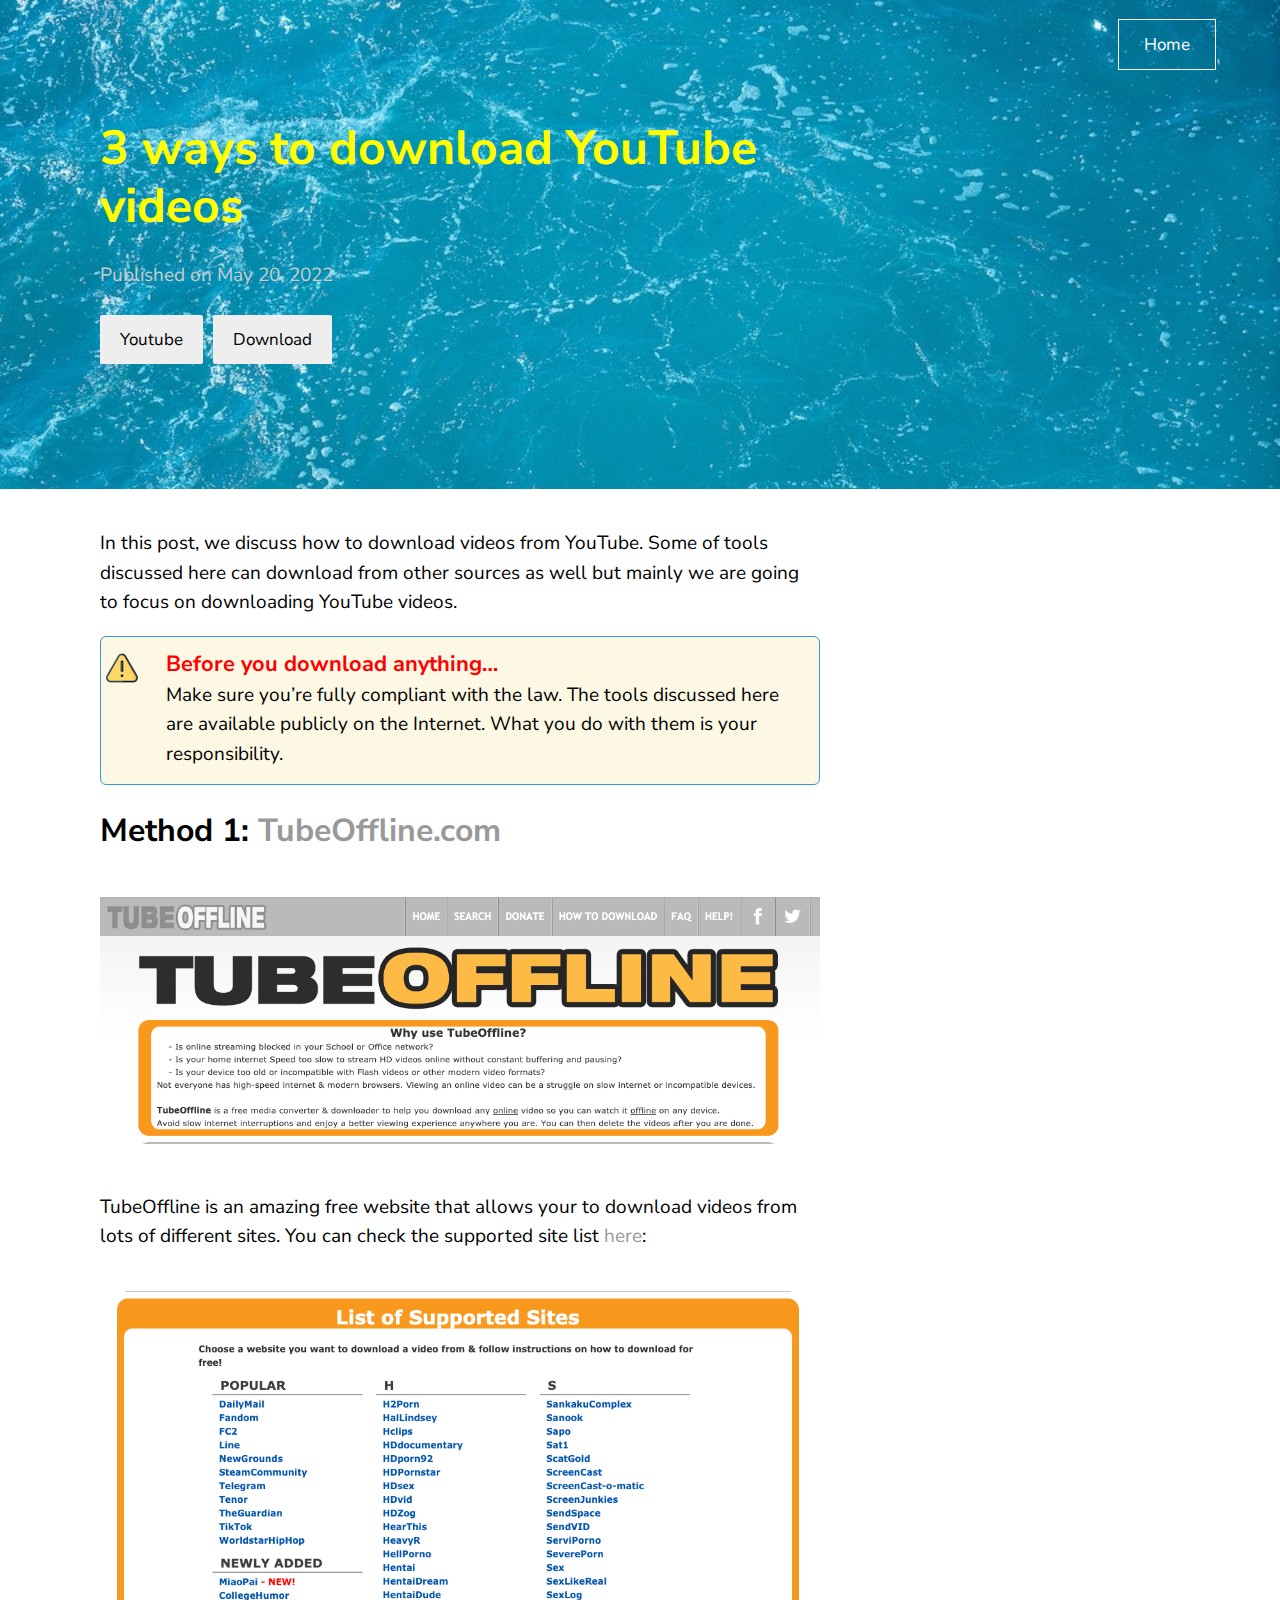
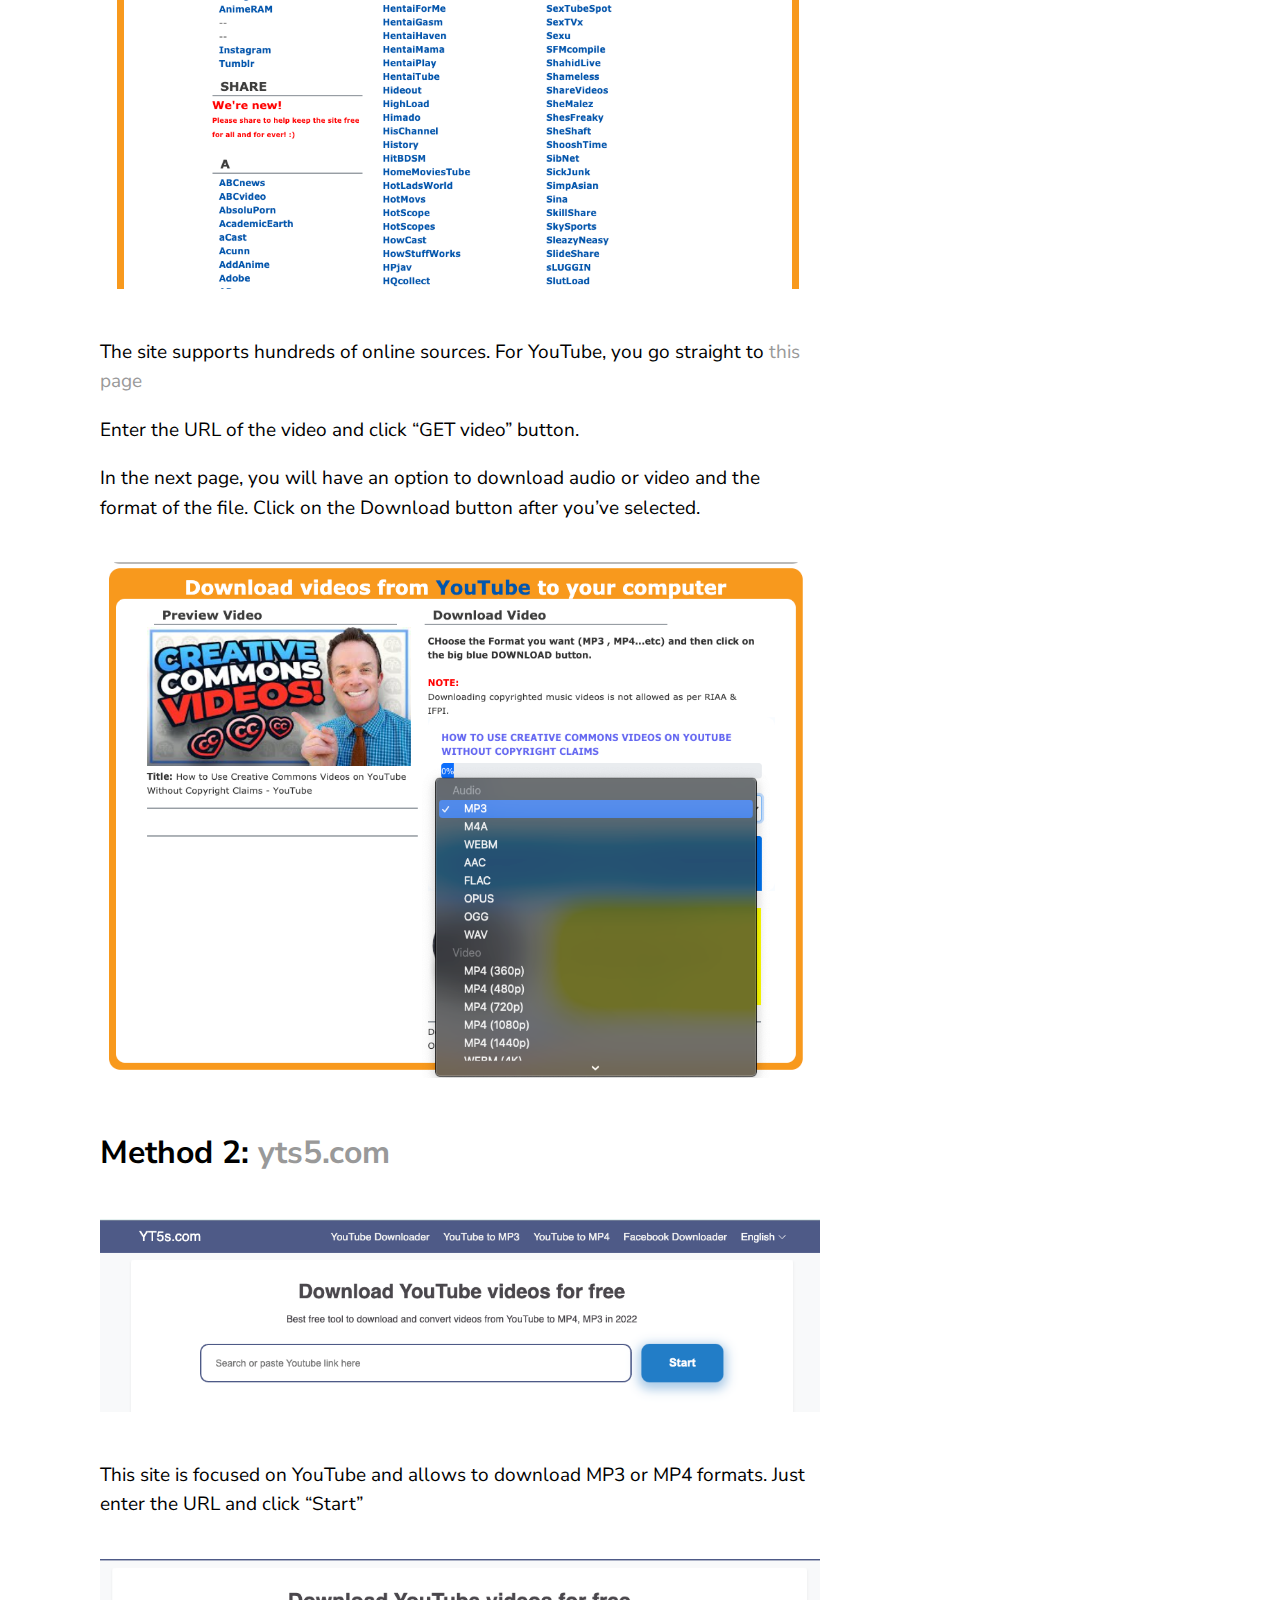
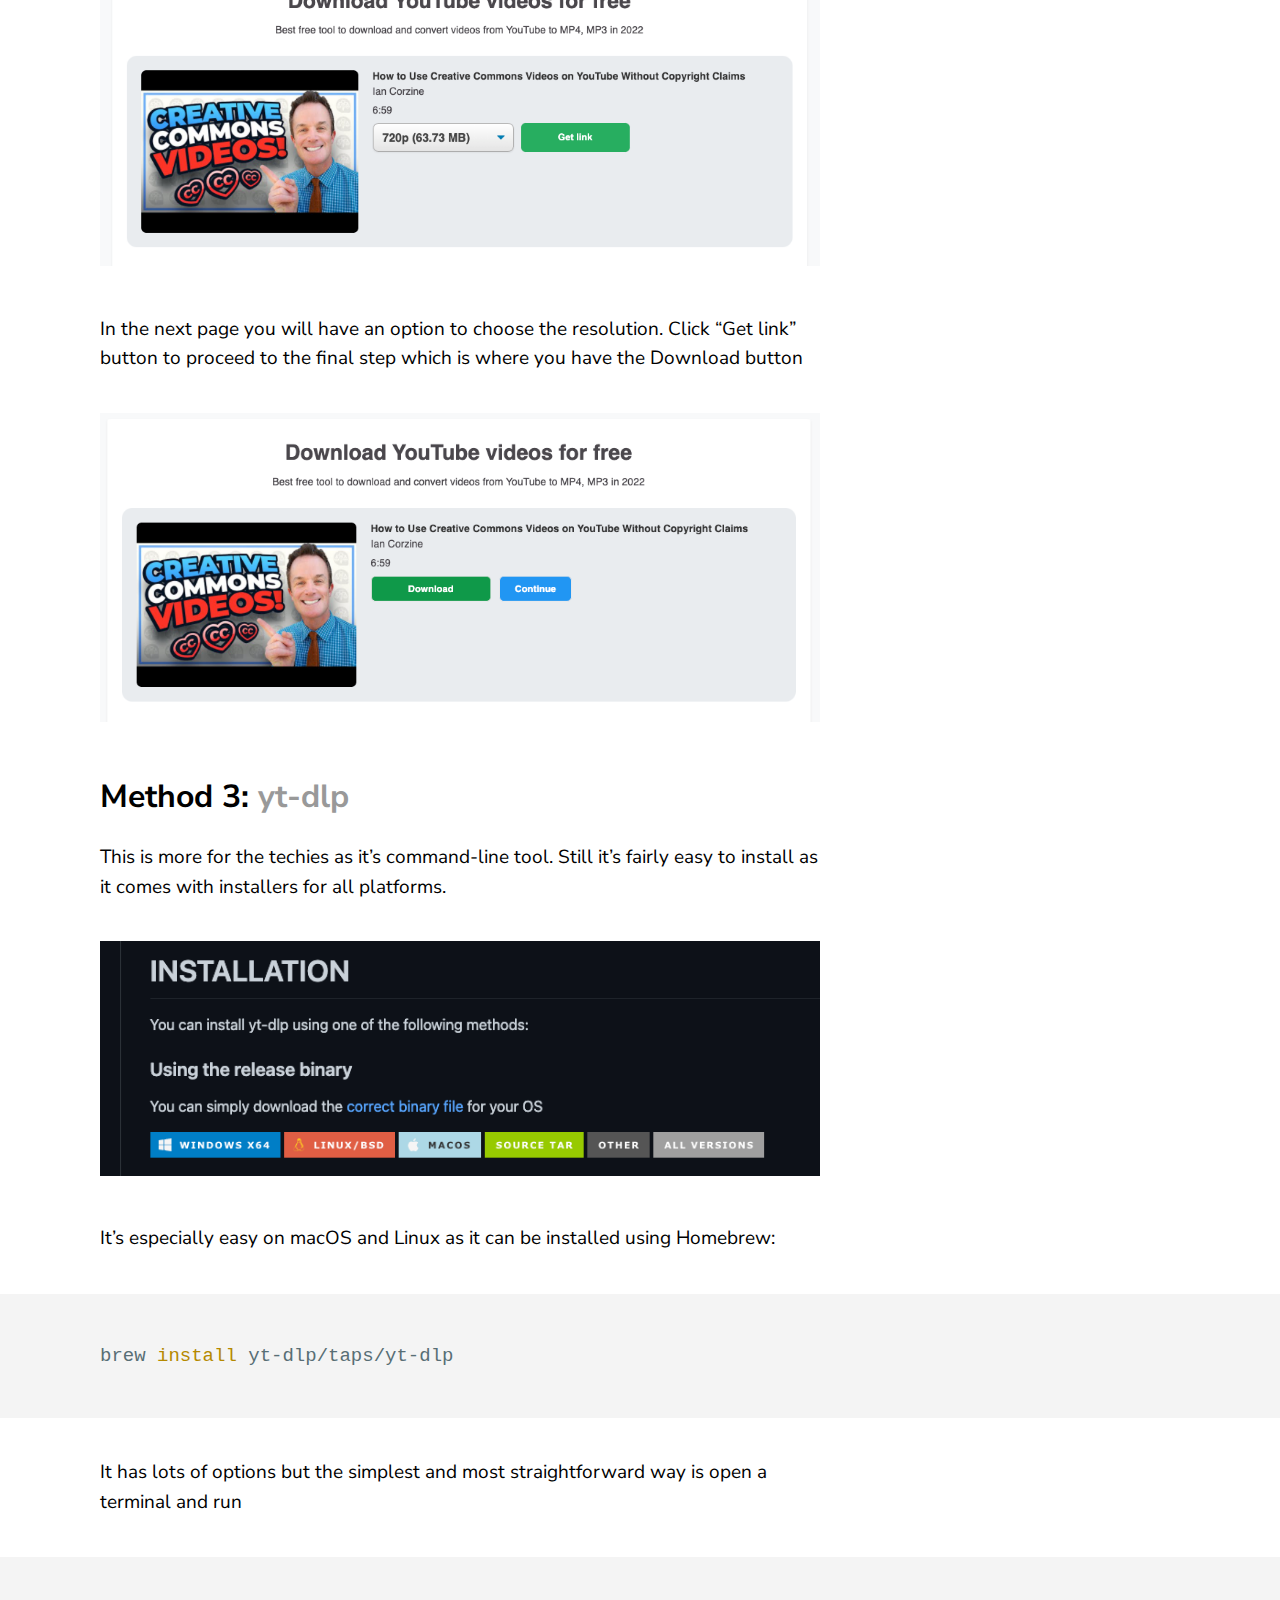
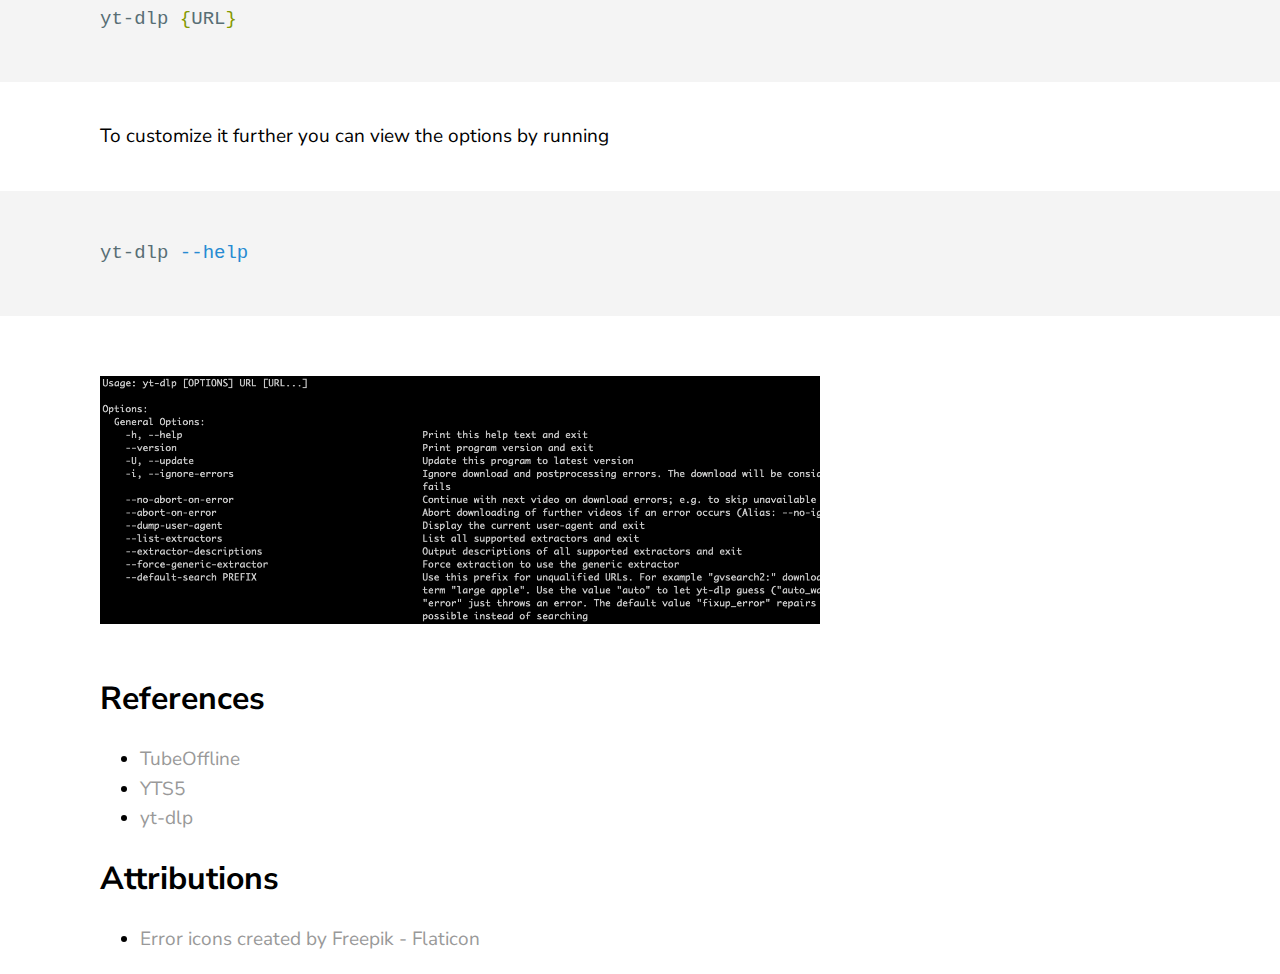
==== posts/downloading-videos/index.html @ f578dd7a "Publish" ====
<!DOCTYPE html>
<html lang="en">
<head><meta charset="UTF-8">
<meta name="viewport" content="width=device-width, initial-scale=1.0">
<meta http-equiv="X-UA-Compatible" content="ie=edge">
<link href="https://fonts.googleapis.com/css?family=Nunito+Sans:400,400i,700&display=swap" rel="stylesheet">
<link rel="stylesheet" href="/assets/css/style.css">
<title>3 ways to download YouTube videos</title>
<!-- Begin Jekyll SEO tag v2.6.1 -->
<title>3 ways to download YouTube videos | Know It All</title>
<meta name="generator" content="Jekyll v3.7.4" />
<meta property="og:title" content="3 ways to download YouTube videos" />
<meta name="author" content="knowitall.pro" />
<meta property="og:locale" content="en_US" />
<meta name="description" content="In this post, we discuss how to download videos from YouTube. Some of tools discussed here can download from other sources as well but mainly we are going to focus on downloading YouTube videos." />
<meta property="og:description" content="In this post, we discuss how to download videos from YouTube. Some of tools discussed here can download from other sources as well but mainly we are going to focus on downloading YouTube videos." />
<link rel="canonical" href="http://0.0.0.0:4000/posts/downloading-videos/" />
<meta property="og:url" content="http://0.0.0.0:4000/posts/downloading-videos/" />
<meta property="og:site_name" content="Know It All" />
<meta property="og:type" content="article" />
<meta property="article:published_time" content="2022-05-20T00:03:36-05:00" />
<script type="application/ld+json">
{"author":{"@type":"Person","name":"knowitall.pro"},"@type":"BlogPosting","description":"In this post, we discuss how to download videos from YouTube. Some of tools discussed here can download from other sources as well but mainly we are going to focus on downloading YouTube videos.","url":"http://0.0.0.0:4000/posts/downloading-videos/","headline":"3 ways to download YouTube videos","dateModified":"2022-05-20T00:03:36-05:00","datePublished":"2022-05-20T00:03:36-05:00","mainEntityOfPage":{"@type":"WebPage","@id":"http://0.0.0.0:4000/posts/downloading-videos/"},"@context":"https://schema.org"}</script>
<!-- End Jekyll SEO tag -->


<!-- Global site tag (gtag.js) - Google Analytics -->
<script async src="https://www.googletagmanager.com/gtag/js?id=G-EC04TGW1CW"></script>
<script>
  window.dataLayer = window.dataLayer || [];
  function gtag(){dataLayer.push(arguments);}
  gtag('js', new Date());

  gtag('config', 'G-EC04TGW1CW');
</script></head>
<body>
  <header class="texture-blue-image">
    <div class="container"><div class="navbar">
	<ul>
		
		<a href="/"><li>Home</li></a>
		
	</ul>
</div></div>
<div class="container">
	<h1>3 ways to download YouTube videos</h1>
	<h4 class="post-description"></h4>
	<div class="post-date" style="margin-top:20px">
		Published on May 20, 2022
	</div>
	<ul class="post-tags">
<li>Youtube</li>
<li>Download</li>
</ul>
</div>
</header>
  <main>
    <div class="container">
      <div class="post-container">
          <p>In this post, we discuss how to download videos from YouTube. Some of tools discussed here can download from other sources as well but mainly we are going to focus on downloading YouTube videos.</p>

<p class="panel-warning"><span style="color:red; font-size: 1.15em"><strong>Before you download anything…</strong></span><br>
Make sure you’re fully compliant with the law. The tools discussed here are available 
publicly on the Internet. What you do with them is your responsibility.
</p>

<h2 id="method-1-tubeofflinecom">Method 1: <a href="https://www.tubeoffline.com/" target="_blank" rel="noopener noreferrer">TubeOffline.com</a>
</h2>
<p><img src="/assets/img/posts/2022/05/20/tubeoffline-01.png" alt="TubeOffline"></p>

<p>TubeOffline is an amazing free website that allows your to download videos from lots of different sites. You can check the supported site list <a href="https://www.tubeoffline.com/sitemap.php" target="_blank" rel="noopener noreferrer">here</a>:</p>

<p><img src="/assets/img/posts/2022/05/20/tubeoffline-supported-site-list.png" alt="TubeOffline supported site list"></p>

<p>The site supports hundreds of online sources. For YouTube, you go straight to <a href="https://www.tubeoffline.com/download-YouTube-videos.php" target="_blank" rel="noopener noreferrer">this page</a></p>

<p>Enter the URL of the video and click “GET video” button.</p>

<p>In the next page, you will have an option to download audio or video and the format of the file. Click on the Download button after you’ve selected.</p>

<p><img src="/assets/img/posts/2022/05/20/tubeoffline-02.png" alt="TubeOffline supported site list"></p>

<h2 id="method-2-yts5com">Method 2: <a href="https://yt5s.com/" target="_blank" rel="noopener noreferrer">yts5.com</a>
</h2>
<p><img src="/assets/img/posts/2022/05/20/yt5s-01.png" alt="yt5s"></p>

<p>This site is focused on YouTube and allows to download MP3 or MP4 formats. Just enter the URL and click “Start”</p>

<p><img src="/assets/img/posts/2022/05/20/yt5s-02.png" alt="yt5s"></p>

<p>In the next page you will have an option to choose the resolution. Click “Get link” button to proceed to the final step which is where you have the Download button</p>

<p><img src="/assets/img/posts/2022/05/20/yt5s-03.png" alt="yt5s"></p>

<h2 id="method-3-yt-dlp">Method 3: <a href="https://github.com/yt-dlp/yt-dlp" target="_blank" rel="noopener noreferrer">yt-dlp</a>
</h2>
<p>This is more for the techies as it’s command-line tool. Still it’s fairly easy to install as it comes with installers for all platforms.</p>

<p><img src="/assets/img/posts/2022/05/20/yt-dlp-01.png" alt="yt-dlp installation"></p>

<p>It’s especially easy on macOS and Linux as it can be installed using Homebrew:</p>

<div class="language-bash highlighter-rouge"><div class="highlight"><pre class="highlight"><code>brew <span class="nb">install </span>yt-dlp/taps/yt-dlp
</code></pre></div></div>

<p>It has lots of options but the simplest and most straightforward way is open a terminal and run</p>

<div class="language-bash highlighter-rouge"><div class="highlight"><pre class="highlight"><code>yt-dlp <span class="o">{</span>URL<span class="o">}</span>
</code></pre></div></div>

<p>To customize it further you can view the options by running</p>

<div class="language-bash highlighter-rouge"><div class="highlight"><pre class="highlight"><code>yt-dlp <span class="nt">--help</span>
</code></pre></div></div>

<p><img src="/assets/img/posts/2022/05/20/yt-dlp-02.png" alt="yt-dlp help"></p>

<h2 id="references">References</h2>
<ul>
  <li><a href="https://www.tubeoffline.com/" target="_blank" rel="noopener noreferrer">TubeOffline</a></li>
  <li><a href="https://yt5s.com/" target="_blank" rel="noopener noreferrer">YTS5</a></li>
  <li><a href="https://github.com/yt-dlp/yt-dlp" target="_blank" rel="noopener noreferrer">yt-dlp</a></li>
</ul>

<h2 id="attributions">Attributions</h2>
<ul>
  <li><a href="https://www.flaticon.com/free-icons/error" title="error icons" target="_blank" rel="noopener noreferrer">Error icons created by Freepik - Flaticon</a></li>
</ul>

      </div>

        <!-- Configure Disqus -->
</div>
  </main></body>
</html>
---- assets/css/style.css ----
@charset "UTF-8";
@font-face {
  font-family: 'fontello';
  src: url("../font/fontello.eot?26793073");
  src: url("../font/fontello.eot?26793073#iefix") format("embedded-opentype"), url("../font/fontello.woff2?26793073") format("woff2"), url("../font/fontello.woff?26793073") format("woff"), url("../font/fontello.ttf?26793073") format("truetype"), url("../font/fontello.svg?26793073#fontello") format("svg");
  font-weight: normal;
  font-style: normal; }
/* Chrome hack: SVG is rendered more smooth in Windozze. 100% magic, uncomment if you need it. */
/* Note, that will break hinting! In other OS-es font will be not as sharp as it could be */
/*
@media screen and (-webkit-min-device-pixel-ratio:0) {
  @font-face {
    font-family: 'fontello';
    src: url('../font/fontello.svg?26793073#fontello') format('svg');
  }
}
*/
[class^="icon-"]:before, [class*=" icon-"]:before {
  font-family: "fontello";
  font-style: normal;
  font-weight: normal;
  speak: none;
  display: inline-block;
  text-decoration: inherit;
  width: 1em;
  margin-right: .2em;
  text-align: center;
  /* opacity: .8; */
  /* For safety - reset parent styles, that can break glyph codes*/
  font-variant: normal;
  text-transform: none;
  /* fix buttons height, for twitter bootstrap */
  line-height: 1em;
  /* Animation center compensation - margins should be symmetric */
  /* remove if not needed */
  margin-left: .2em;
  /* you can be more comfortable with increased icons size */
  /* font-size: 120%; */
  /* Font smoothing. That was taken from TWBS */
  -webkit-font-smoothing: antialiased;
  -moz-osx-font-smoothing: grayscale;
  /* Uncomment for 3D effect */
  /* text-shadow: 1px 1px 1px rgba(127, 127, 127, 0.3); */ }

.icon-calendar:before {
  content: '\e800'; }

/* '' */
.icon-github-circled:before {
  content: '\f09b'; }

/* '' */
.icon-twitter-squared:before {
  content: '\f304'; }

/* '' */
.icon-linkedin-squared:before {
  content: '\f30c'; }

/* '' */
/*! normalize.css v3.0.2 | MIT License | git.io/normalize */
html {
  font-family: sans-serif;
  -ms-text-size-adjust: 100%;
  -webkit-text-size-adjust: 100%; }

body {
  margin: 0; }

article,
aside,
details,
figcaption,
figure,
footer,
header,
hgroup,
main,
menu,
nav,
section,
summary {
  display: block; }

audio,
canvas,
progress,
video {
  display: inline-block;
  vertical-align: baseline; }

audio:not([controls]) {
  display: none;
  height: 0; }

[hidden],
template {
  display: none; }

a {
  background-color: transparent; }

a:active,
a:hover {
  outline: 0; }

abbr[title] {
  border-bottom: 1px dotted; }

b,
strong {
  font-weight: bold; }

dfn {
  font-style: italic; }

h1 {
  font-size: 2em;
  margin: 0.67em 0; }

mark {
  background: #ff0;
  color: #000; }

small {
  font-size: 80%; }

sub,
sup {
  font-size: 75%;
  line-height: 0;
  position: relative;
  vertical-align: baseline; }

sup {
  top: -0.5em; }

sub {
  bottom: -0.25em; }

img {
  border: 0; }

svg:not(:root) {
  overflow: hidden; }

figure {
  margin: 1em 40px; }

hr {
  -moz-box-sizing: content-box;
  box-sizing: content-box;
  height: 0; }

pre {
  overflow: auto; }

code,
kbd,
pre,
samp {
  font-family: monospace, monospace;
  font-size: 1em; }

button,
input,
optgroup,
select,
textarea {
  color: inherit;
  font: inherit;
  margin: 0; }

button {
  overflow: visible; }

button,
select {
  text-transform: none; }

button,
html input[type="button"],
input[type="reset"],
input[type="submit"] {
  -webkit-appearance: button;
  cursor: pointer; }

button[disabled],
html input[disabled] {
  cursor: default; }

button::-moz-focus-inner,
input::-moz-focus-inner {
  border: 0;
  padding: 0; }

input {
  line-height: normal; }

input[type="checkbox"],
input[type="radio"] {
  box-sizing: border-box;
  padding: 0; }

input[type="number"]::-webkit-inner-spin-button,
input[type="number"]::-webkit-outer-spin-button {
  height: auto; }

input[type="search"] {
  -webkit-appearance: textfield;
  -moz-box-sizing: content-box;
  -webkit-box-sizing: content-box;
  box-sizing: content-box; }

input[type="search"]::-webkit-search-cancel-button,
input[type="search"]::-webkit-search-decoration {
  -webkit-appearance: none; }

fieldset {
  border: 1px solid #c0c0c0;
  margin: 0 2px;
  padding: 0.35em 0.625em 0.75em; }

legend {
  border: 0;
  padding: 0; }

textarea {
  overflow: auto; }

optgroup {
  font-weight: bold; }

table {
  border-collapse: collapse;
  border-spacing: 0; }

td,
th {
  padding: 0; }

*, *:before, *:after {
  box-sizing: border-box; }

img, embed, object, video {
  max-width: 100%; }

main {
  overflow-x: hidden; }

/* Solarized Light 
For use with Jekyll and Pygments
http://ethanschoonover.com/solarized
SOLARIZED HEX      ROLE
--------- -------- ------------------------------------------
base01    #586e75  body text / default code / primary content
base1     #93a1a1  comments / secondary content
base3     #fdf6e3  background
orange    #cb4b16  constants
red       #dc322f  regex, special keywords
blue      #268bd2  reserved keywords
cyan      #2aa198  strings, numbers
green     #859900  operators, other keywords
*/
.highlight {
  background-color: #fdf6e3;
  color: #586e75; }

.highlight .c {
  color: #93a1a1; }

/* Comment */
.highlight .err {
  color: #586e75; }

/* Error */
.highlight .g {
  color: #586e75; }

/* Generic */
.highlight .k {
  color: #859900; }

/* Keyword */
.highlight .l {
  color: #586e75; }

/* Literal */
.highlight .n {
  color: #586e75; }

/* Name */
.highlight .o {
  color: #859900; }

/* Operator */
.highlight .x {
  color: #cb4b16; }

/* Other */
.highlight .p {
  color: #586e75; }

/* Punctuation */
.highlight .cm {
  color: #93a1a1; }

/* Comment.Multiline */
.highlight .cp {
  color: #859900; }

/* Comment.Preproc */
.highlight .c1 {
  color: #93a1a1; }

/* Comment.Single */
.highlight .cs {
  color: #859900; }

/* Comment.Special */
.highlight .gd {
  color: #2aa198; }

/* Generic.Deleted */
.highlight .ge {
  color: #586e75;
  font-style: italic; }

/* Generic.Emph */
.highlight .gr {
  color: #dc322f; }

/* Generic.Error */
.highlight .gh {
  color: #cb4b16; }

/* Generic.Heading */
.highlight .gi {
  color: #859900; }

/* Generic.Inserted */
.highlight .go {
  color: #586e75; }

/* Generic.Output */
.highlight .gp {
  color: #586e75; }

/* Generic.Prompt */
.highlight .gs {
  color: #586e75;
  font-weight: bold; }

/* Generic.Strong */
.highlight .gu {
  color: #cb4b16; }

/* Generic.Subheading */
.highlight .gt {
  color: #586e75; }

/* Generic.Traceback */
.highlight .kc {
  color: #cb4b16; }

/* Keyword.Constant */
.highlight .kd {
  color: #268bd2; }

/* Keyword.Declaration */
.highlight .kn {
  color: #859900; }

/* Keyword.Namespace */
.highlight .kp {
  color: #859900; }

/* Keyword.Pseudo */
.highlight .kr {
  color: #268bd2; }

/* Keyword.Reserved */
.highlight .kt {
  color: #dc322f; }

/* Keyword.Type */
.highlight .ld {
  color: #586e75; }

/* Literal.Date */
.highlight .m {
  color: #2aa198; }

/* Literal.Number */
.highlight .s {
  color: #2aa198; }

/* Literal.String */
.highlight .na {
  color: #586e75; }

/* Name.Attribute */
.highlight .nb {
  color: #B58900; }

/* Name.Builtin */
.highlight .nc {
  color: #268bd2; }

/* Name.Class */
.highlight .no {
  color: #cb4b16; }

/* Name.Constant */
.highlight .nd {
  color: #268bd2; }

/* Name.Decorator */
.highlight .ni {
  color: #cb4b16; }

/* Name.Entity */
.highlight .ne {
  color: #cb4b16; }

/* Name.Exception */
.highlight .nf {
  color: #268bd2; }

/* Name.Function */
.highlight .nl {
  color: #586e75; }

/* Name.Label */
.highlight .nn {
  color: #586e75; }

/* Name.Namespace */
.highlight .nx {
  color: #586e75; }

/* Name.Other */
.highlight .py {
  color: #586e75; }

/* Name.Property */
.highlight .nt {
  color: #268bd2; }

/* Name.Tag */
.highlight .nv {
  color: #268bd2; }

/* Name.Variable */
.highlight .ow {
  color: #859900; }

/* Operator.Word */
.highlight .w {
  color: #586e75; }

/* Text.Whitespace */
.highlight .mf {
  color: #2aa198; }

/* Literal.Number.Float */
.highlight .mh {
  color: #2aa198; }

/* Literal.Number.Hex */
.highlight .mi {
  color: #2aa198; }

/* Literal.Number.Integer */
.highlight .mo {
  color: #2aa198; }

/* Literal.Number.Oct */
.highlight .sb {
  color: #93a1a1; }

/* Literal.String.Backtick */
.highlight .sc {
  color: #2aa198; }

/* Literal.String.Char */
.highlight .sd {
  color: #586e75; }

/* Literal.String.Doc */
.highlight .s2 {
  color: #2aa198; }

/* Literal.String.Double */
.highlight .se {
  color: #cb4b16; }

/* Literal.String.Escape */
.highlight .sh {
  color: #586e75; }

/* Literal.String.Heredoc */
.highlight .si {
  color: #2aa198; }

/* Literal.String.Interpol */
.highlight .sx {
  color: #2aa198; }

/* Literal.String.Other */
.highlight .sr {
  color: #dc322f; }

/* Literal.String.Regex */
.highlight .s1 {
  color: #2aa198; }

/* Literal.String.Single */
.highlight .ss {
  color: #2aa198; }

/* Literal.String.Symbol */
.highlight .bp {
  color: #268bd2; }

/* Name.Builtin.Pseudo */
.highlight .vc {
  color: #268bd2; }

/* Name.Variable.Class */
.highlight .vg {
  color: #268bd2; }

/* Name.Variable.Global */
.highlight .vi {
  color: #268bd2; }

/* Name.Variable.Instance */
.highlight .il {
  color: #2aa198; }

/* Literal.Number.Integer.Long */
div.highlighter-rouge {
  width: 100vw;
  position: relative;
  right: 150px;
  margin: 40px 0; }

.highlight {
  background-color: #f4f4f4; }

div.highlight {
  padding: 30px 150px; }

pre.highlight, code {
  font-family: 'Consolas', Menlo, monospace;
  line-height: 1.4em;
  tab-size: 4;
  background-color: #f4f4f4; }

*, *:before, *:after {
  box-sizing: border-box; }

body {
  font-family: 'Nunito Sans', sans-serif;
  font-size: 16px;
  line-height: 1.55em;
  margin: 0;
  -webkit-font-smoothing: antialiased;
  -moz-osx-font-smoothing: grayscale; }
  @media screen and (min-width: 320px) {
    body {
      font-size: calc(16px + 3 * ((100vw - 320px) / 960)); } }
  @media screen and (min-width: 1280px) {
    body {
      font-size: 19px; } }

a {
  color: #999;
  text-decoration: none;
  transition: border-bottom 0.4s; }
  a:hover {
    border-bottom: 0.5px solid #999; }

h1, h2, h3 {
  line-height: 1.2em; }

h1 {
  font-size: 36px; }
  @media screen and (min-width: 320px) {
    h1 {
      font-size: calc(36px + 12 * ((100vw - 320px) / 960)); } }
  @media screen and (min-width: 1280px) {
    h1 {
      font-size: 48px; } }

h2 {
  font-weight: bold;
  font-size: 28px; }
  @media screen and (min-width: 320px) {
    h2 {
      font-size: calc(28px + 4 * ((100vw - 320px) / 960)); } }
  @media screen and (min-width: 1280px) {
    h2 {
      font-size: 32px; } }

h4 {
  font-weight: normal;
  font-size: 18px; }
  @media screen and (min-width: 320px) {
    h4 {
      font-size: calc(18px + 2 * ((100vw - 320px) / 960)); } }
  @media screen and (min-width: 1280px) {
    h4 {
      font-size: 20px; } }

figcaption {
  font-size: 10pt;
  line-height: 1.5em;
  margin-top: -1em; }

header {
  padding: 120px 0;
  color: #fff;
  overflow: hidden; }
  header h2 {
    font-weight: normal;
    margin-top: 5px; }
  header h1 {
    margin: 0; }
  header .social {
    overflow: hidden;
    list-style-type: none;
    padding: 0;
    margin-top: 0; }
    header .social li {
      color: #fff;
      float: left; }
      header .social li i {
        font-size: 26px;
        transition: color .3s; }
        header .social li i:first-child::before {
          margin-left: 0; }
        @media screen and (min-width: 320px) {
          header .social li i {
            font-size: calc(26px + 8 * ((100vw - 320px) / 960)); } }
        @media screen and (min-width: 1280px) {
          header .social li i {
            font-size: 34px; } }
        header .social li i:hover {
          color: #999; }

.clearfix {
  clear: both; }

.container {
  margin: 0 150px;
  max-width: 720px; }
  .container div.highlighter-rouge {
    right: 150px; }
  @media screen and (max-width: 540px) {
    .container {
      margin: 0 15px; }
      .container div.highlighter-rouge {
        right: 15px; }
      .container div.highlight {
        padding: 30px 15px; } }
  @media screen and (max-width: 768px) and (min-width: 540px) {
    .container {
      margin: 0 40px; }
      .container div.highlighter-rouge {
        right: 40px; }
      .container div.highlight {
        padding: 30px 40px; } }
  @media screen and (max-width: 1024px) and (min-width: 768px) {
    .container {
      margin: 0 80px; }
      .container div.highlighter-rouge {
        right: 80px; }
      .container div.highlight {
        padding: 30px 80px; } }
  @media screen and (min-width: 1024px) and (max-width: 1280px) {
    .container {
      margin: 0 100px; }
      .container div.highlighter-rouge {
        right: 100px; }
      .container div.highlight {
        padding: 30px 100px; } }

.post-title {
  color: #222;
  transition: color .3s ease;
  margin: .1em 0; }
  .post-title:hover {
    color: #999;
    border-bottom: 0; }

.post-description {
  font-weight: normal;
  color: #ddd;
  margin-top: .5em;
  margin-bottom: 1.3em; }

.post-date {
  color: #999; }
  .post-date .icon-calendar {
    margin-right: 6px; }

.post-tags {
  list-style-type: none;
  padding: 0; }
  .post-tags li {
    float: left;
    padding: 10px 20px;
    background-color: #eee;
    color: #000;
    margin: 5px;
    border-radius: 2px;
    font-size: 15px; }
    @media screen and (min-width: 320px) {
      .post-tags li {
        font-size: calc(15px + 2 * ((100vw - 320px) / 960)); } }
    @media screen and (min-width: 1280px) {
      .post-tags li {
        font-size: 17px; } }
    .post-tags li:first-child {
      margin-left: 0; }

.posts {
  list-style-type: none;
  padding: 0; }
  .posts > li {
    margin-bottom: 30px;
    padding-bottom: 20px; }
    .posts > li:not(:last-child) {
      border-bottom: 1px solid #eee; }

.posts, .post-container {
  margin-top: 40px; }

.post-meta {
  display: flex;
  justify-content: space-between;
  align-items: center; }
  .post-meta a:hover {
    border-bottom: none; }

.post-container img {
  margin: 20px 0; }

.navbar {
  display: flex;
  position: absolute;
  top: 0;
  right: 5vw; }
  .navbar a {
    color: inherit; }
  .navbar ul {
    list-style-type: none; }
    .navbar ul li {
      border: 1px solid #fff;
      float: left;
      padding: 10px 25px;
      font-size: 15px;
      transition: background-color .3s ease-in; }
      .navbar ul li:not(:first-child) {
        border-left: 0; }
      @media screen and (min-width: 320px) {
        .navbar ul li {
          font-size: calc(15px + 2 * ((100vw - 320px) / 960)); } }
      @media screen and (min-width: 1280px) {
        .navbar ul li {
          font-size: 17px; } }
      .navbar ul li:hover {
        background-color: rgba(255, 255, 255, 0.15);
        cursor: pointer; }
      .navbar ul li.active {
        background-color: rgba(255, 255, 255, 0.15); }

.panel-note {
  -moz-border-radius: 6px;
  -webkit-border-radius: 6px;
  background-color: #f0f7fb;
  background-image: url(/assets/images/saw_blade_warning.png);
  background-position: 5px 15px;
  background-repeat: no-repeat;
  border: solid 1px #3498db;
  border-radius: 6px;
  overflow: hidden;
  padding: 13px 20px 15px 65px;
  min-height: 80px; }

.panel-note.top-padding {
  padding-top: 25px; }

.panel-warning {
  -moz-border-radius: 6px;
  -webkit-border-radius: 6px;
  background-color: #fcf8e3;
  background-image: url(/assets/common/warning.png);
  background-position: 5px 15px;
  background-repeat: no-repeat;
  border: solid 1px #3498db;
  border-radius: 6px;
  overflow: hidden;
  padding: 13px 20px 15px 65px;
  min-height: 80px; }

.panel-warning.top-padding {
  padding-top: 25px; }

.texture-black {
  background-image: url("/assets/textures/black.jpg"); }
  .texture-black h2 {
    color: #999; }

.texture-blue {
  background-image: url("/assets/textures/blue.jpg"); }
  .texture-blue h2 {
    color: #ddd; }
  .texture-blue .social i:hover {
    color: #eee; }
  .texture-blue .post-date {
    color: #ccc; }

.texture-red {
  background-image: url("/assets/textures/red.jpg"); }

.texture-purple {
  background-image: url("/assets/textures/purple.jpg"); }

.texture-green {
  background-image: url("/assets/textures/green.jpg"); }
  .texture-green .post-date {
    color: #ccc; }

.texture-red h2,
.texture-purple h2 {
  color: #ccc; }
.texture-red .social i,
.texture-purple .social i {
  color: #ddd; }
  .texture-red .social i:hover,
  .texture-purple .social i:hover {
    color: #efefef; }
.texture-red .post-date,
.texture-purple .post-date {
  color: #ddd; }

.texture-blue-image {
  background-image: url("/assets/textures/pexels-engin-akyurt-1435752.jpg");
  background-repeat: no-repeat;
  background-size: 100% auto; }
  .texture-blue-image h1 {
    color: yellow; }
  .texture-blue-image h2 {
    color: #fff; }
  .texture-blue-image .social i:hover {
    color: #eee; }
  .texture-blue-image .post-date {
    color: #ccc; }
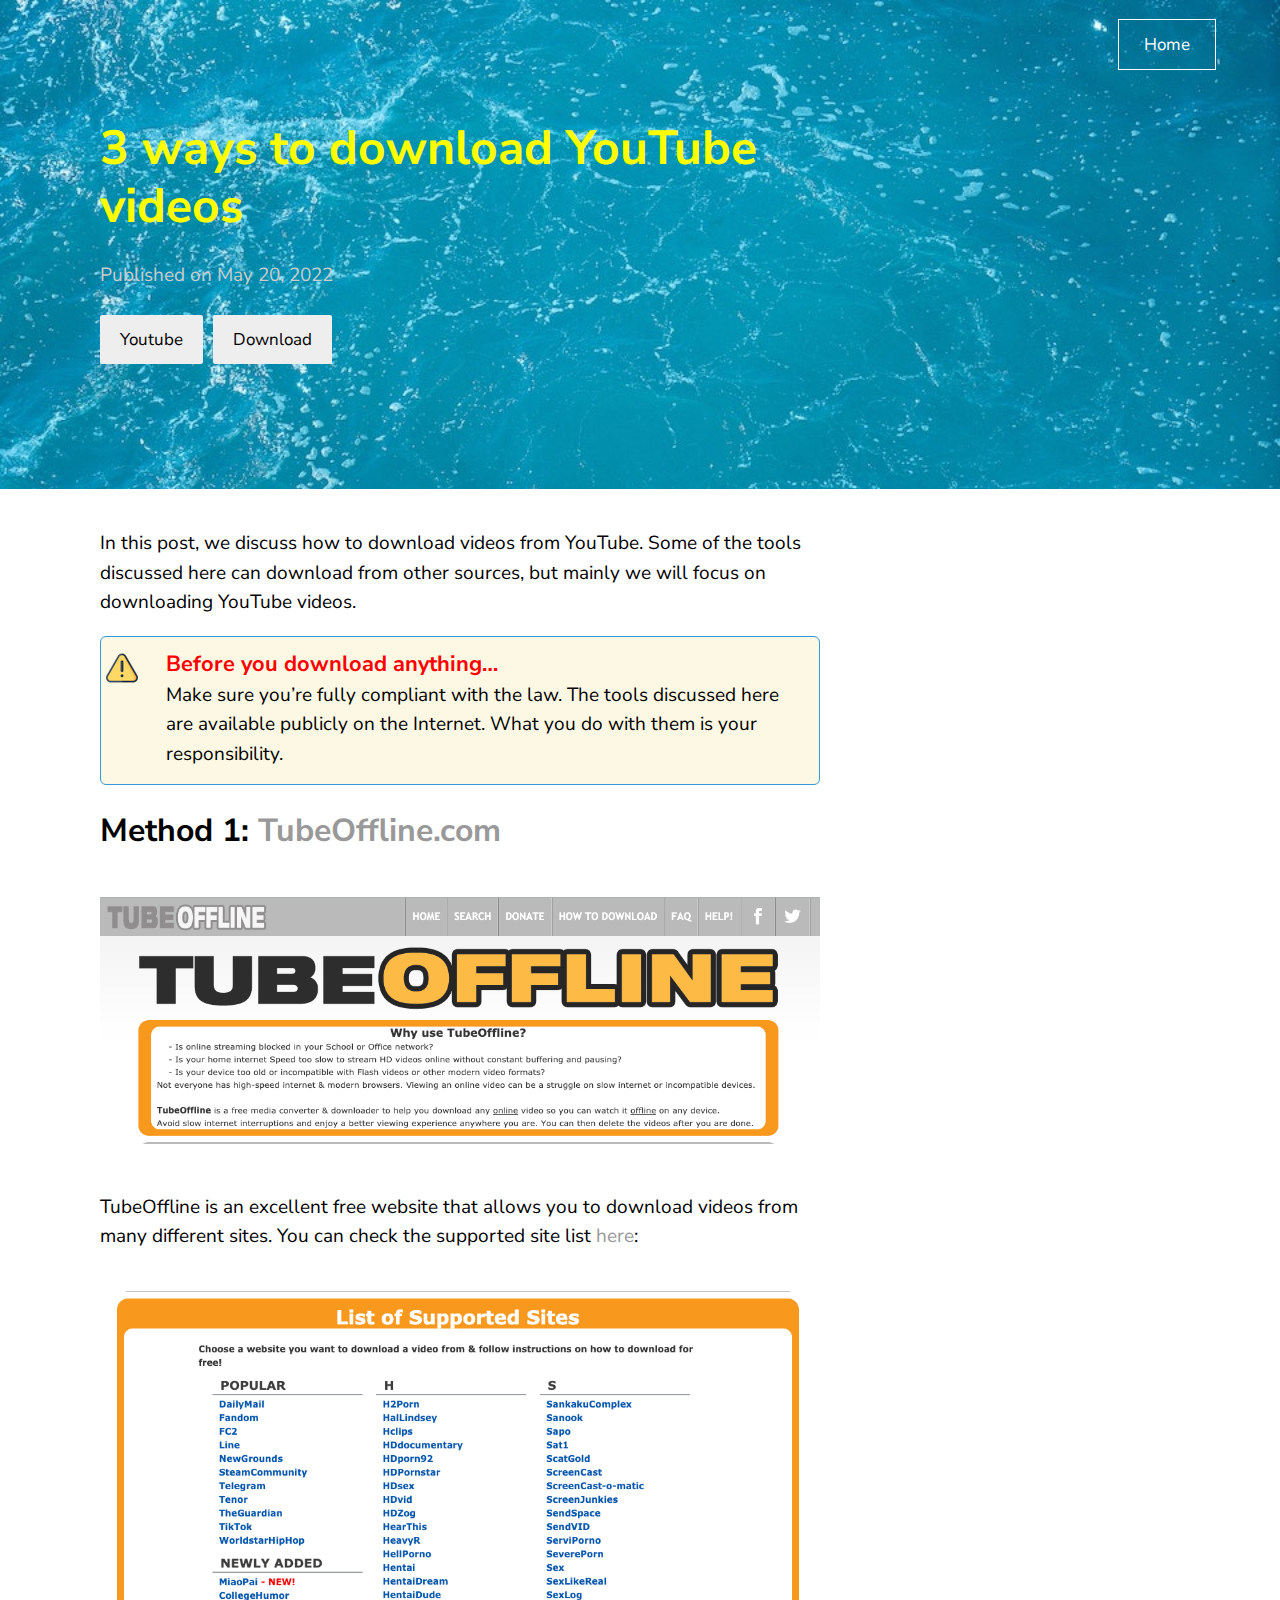
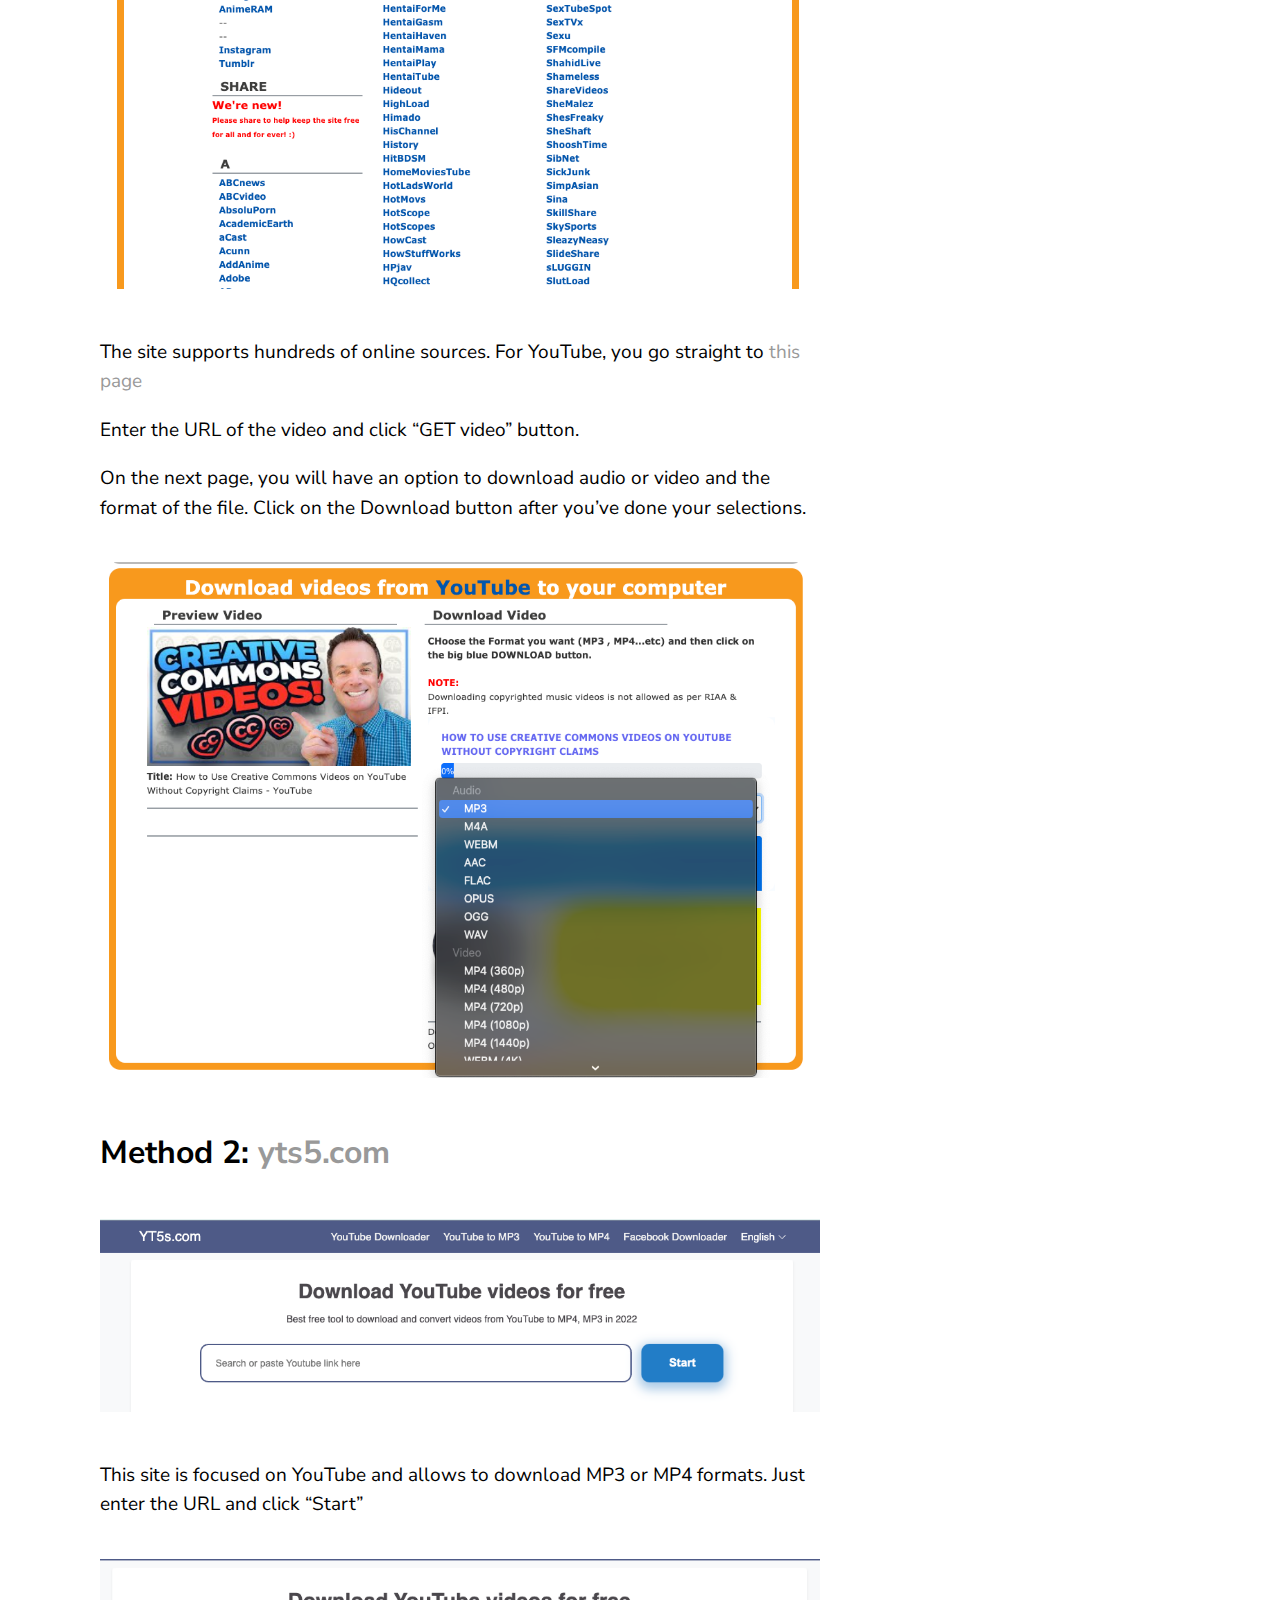
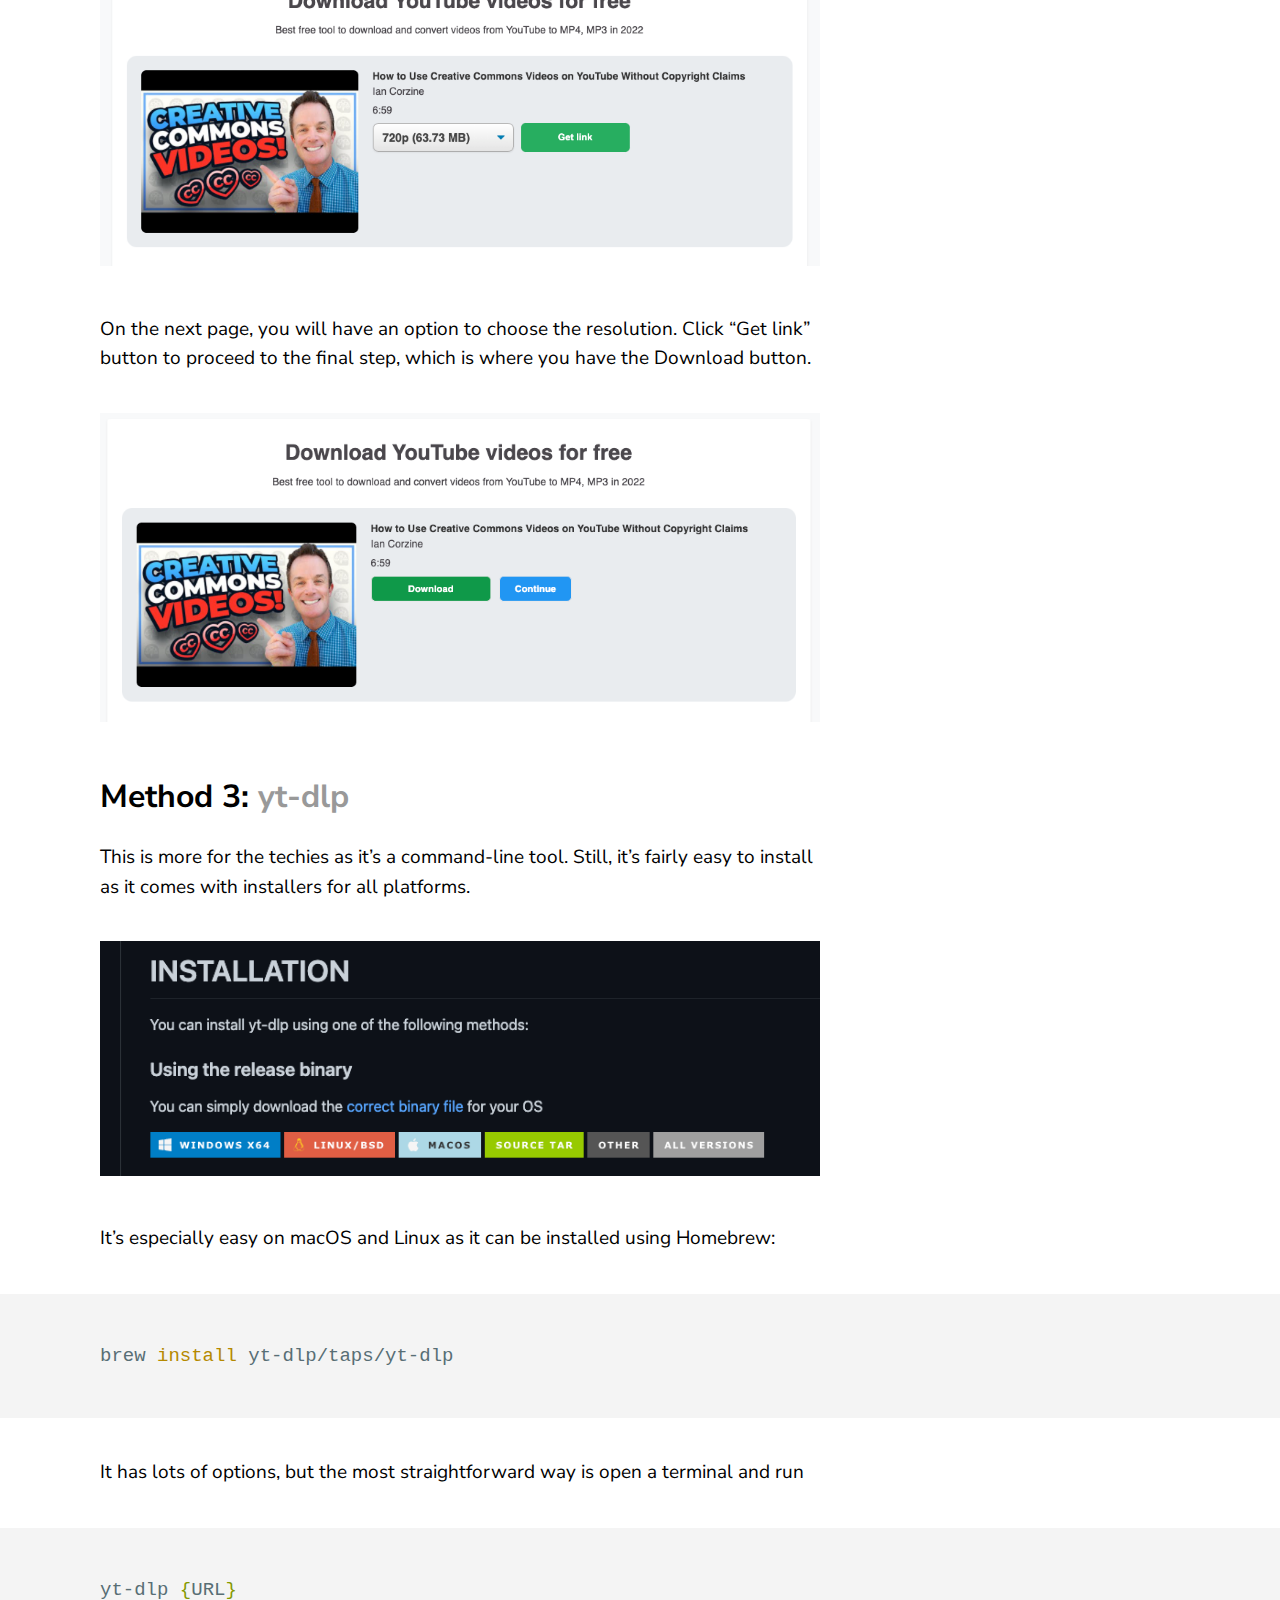
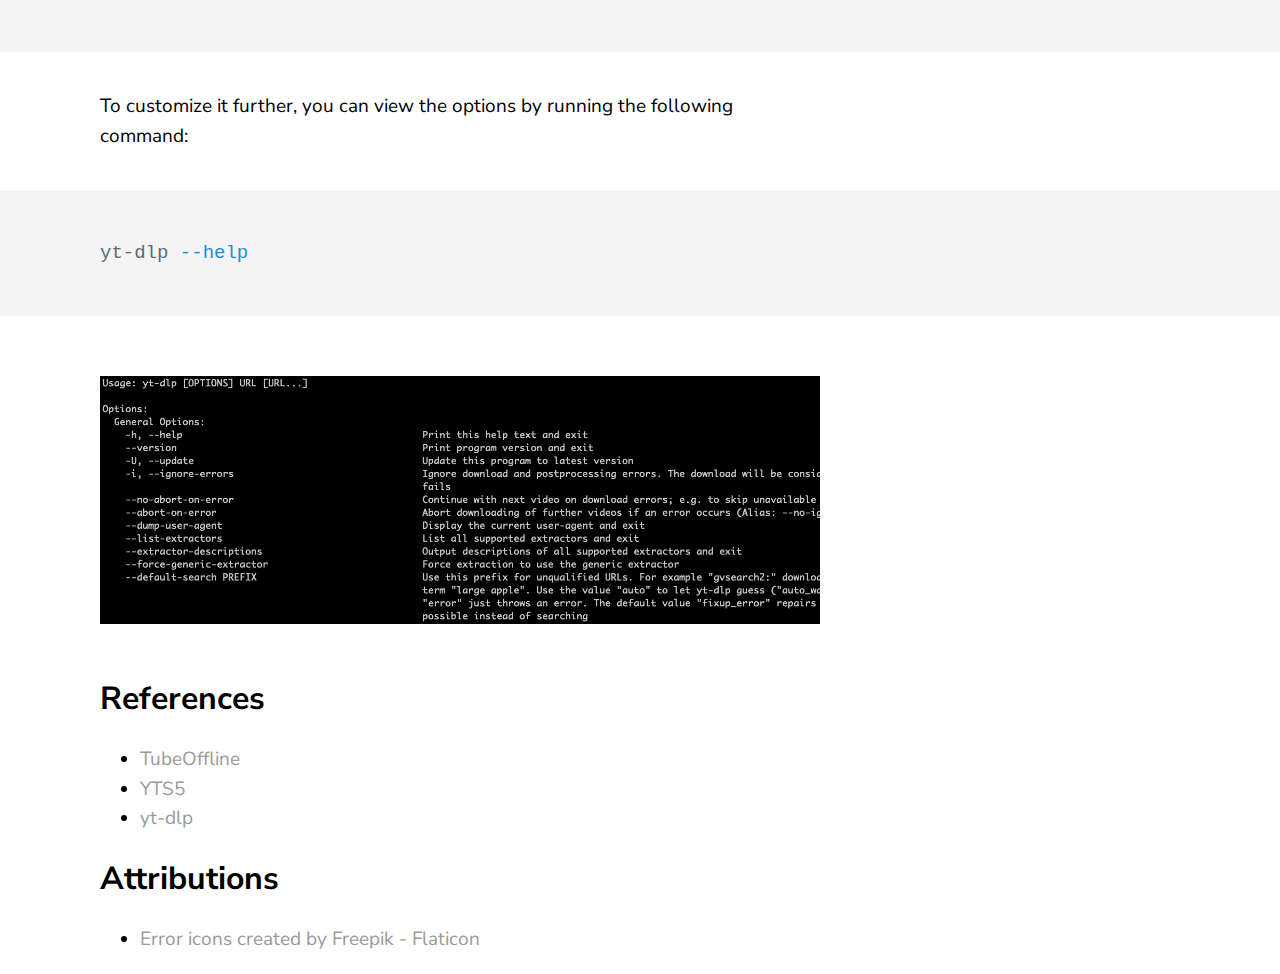
==== commit b6cedaad: "Publish" ====
--- a/posts/downloading-videos/index.html
+++ b/posts/downloading-videos/index.html
@@ -12,124 +12,105 @@
 <meta property="og:title" content="3 ways to download YouTube videos" />
 <meta name="author" content="knowitall.pro" />
 <meta property="og:locale" content="en_US" />
-<meta name="description" content="In this post, we discuss how to download videos from YouTube. Some of tools discussed here can download from other sources as well but mainly we are going to focus on downloading YouTube videos." />
-<meta property="og:description" content="In this post, we discuss how to download videos from YouTube. Some of tools discussed here can download from other sources as well but mainly we are going to focus on downloading YouTube videos." />
-<link rel="canonical" href="http://0.0.0.0:4000/posts/downloading-videos/" />
-<meta property="og:url" content="http://0.0.0.0:4000/posts/downloading-videos/" />
+<meta name="description" content="In this post, we discuss how to download videos from YouTube. Some of the tools discussed here can download from other sources, but mainly we will focus on downloading YouTube videos." />
+<meta property="og:description" content="In this post, we discuss how to download videos from YouTube. Some of the tools discussed here can download from other sources, but mainly we will focus on downloading YouTube videos." />
 <meta property="og:site_name" content="Know It All" />
 <meta property="og:type" content="article" />
 <meta property="article:published_time" content="2022-05-20T00:03:36-05:00" />
 <script type="application/ld+json">
-{"author":{"@type":"Person","name":"knowitall.pro"},"@type":"BlogPosting","description":"In this post, we discuss how to download videos from YouTube. Some of tools discussed here can download from other sources as well but mainly we are going to focus on downloading YouTube videos.","url":"http://0.0.0.0:4000/posts/downloading-videos/","headline":"3 ways to download YouTube videos","dateModified":"2022-05-20T00:03:36-05:00","datePublished":"2022-05-20T00:03:36-05:00","mainEntityOfPage":{"@type":"WebPage","@id":"http://0.0.0.0:4000/posts/downloading-videos/"},"@context":"https://schema.org"}</script>
+{"author":{"@type":"Person","name":"knowitall.pro"},"headline":"3 ways to download YouTube videos","dateModified":"2022-05-20T00:03:36-05:00","datePublished":"2022-05-20T00:03:36-05:00","@type":"BlogPosting","description":"In this post, we discuss how to download videos from YouTube. Some of the tools discussed here can download from other sources, but mainly we will focus on downloading YouTube videos.","url":"/posts/downloading-videos/","mainEntityOfPage":{"@type":"WebPage","@id":"/posts/downloading-videos/"},"@context":"https://schema.org"}</script>
 <!-- End Jekyll SEO tag -->
 
-
-<!-- Global site tag (gtag.js) - Google Analytics -->
-<script async src="https://www.googletagmanager.com/gtag/js?id=G-EC04TGW1CW"></script>
-<script>
-  window.dataLayer = window.dataLayer || [];
-  function gtag(){dataLayer.push(arguments);}
-  gtag('js', new Date());
-
-  gtag('config', 'G-EC04TGW1CW');
-</script></head>
+</head>
 <body>
   <header class="texture-blue-image">
     <div class="container"><div class="navbar">
 	<ul>
 		
-		<a href="/"><li>Home</li></a>
+		<a href="/"><li  >Home</li></a>
 		
 	</ul>
-</div></div>
-<div class="container">
+</div></div><div class="container">
 	<h1>3 ways to download YouTube videos</h1>
 	<h4 class="post-description"></h4>
 	<div class="post-date" style="margin-top:20px">
 		Published on May 20, 2022
 	</div>
-	<ul class="post-tags">
-<li>Youtube</li>
-<li>Download</li>
-</ul>
+	<ul class="post-tags"><li>Youtube</li><li>Download</li></ul>
 </div>
 </header>
   <main>
     <div class="container">
       <div class="post-container">
-          <p>In this post, we discuss how to download videos from YouTube. Some of tools discussed here can download from other sources as well but mainly we are going to focus on downloading YouTube videos.</p>
+          <p>In this post, we discuss how to download videos from YouTube. Some of the tools discussed here can download from other sources, but mainly we will focus on downloading YouTube videos.</p>
 
-<p class="panel-warning"><span style="color:red; font-size: 1.15em"><strong>Before you download anything…</strong></span><br>
+<p class="panel-warning"><span style="color:red; font-size: 1.15em"><strong>Before you download anything…</strong></span><br />
 Make sure you’re fully compliant with the law. The tools discussed here are available 
 publicly on the Internet. What you do with them is your responsibility.
 </p>
 
-<h2 id="method-1-tubeofflinecom">Method 1: <a href="https://www.tubeoffline.com/" target="_blank" rel="noopener noreferrer">TubeOffline.com</a>
-</h2>
-<p><img src="/assets/img/posts/2022/05/20/tubeoffline-01.png" alt="TubeOffline"></p>
+<h2 id="method-1-tubeofflinecom">Method 1: <a href="https://www.tubeoffline.com/" target="_blank">TubeOffline.com</a></h2>
+<p><img src="/assets/img/posts/2022/05/20/tubeoffline-01.png" alt="TubeOffline" /></p>
 
-<p>TubeOffline is an amazing free website that allows your to download videos from lots of different sites. You can check the supported site list <a href="https://www.tubeoffline.com/sitemap.php" target="_blank" rel="noopener noreferrer">here</a>:</p>
+<p>TubeOffline is an excellent free website that allows you to download videos from many different sites. You can check the supported site list <a href="https://www.tubeoffline.com/sitemap.php">here</a>:</p>
 
-<p><img src="/assets/img/posts/2022/05/20/tubeoffline-supported-site-list.png" alt="TubeOffline supported site list"></p>
+<p><img src="/assets/img/posts/2022/05/20/tubeoffline-supported-site-list.png" alt="TubeOffline supported site list" /></p>
 
-<p>The site supports hundreds of online sources. For YouTube, you go straight to <a href="https://www.tubeoffline.com/download-YouTube-videos.php" target="_blank" rel="noopener noreferrer">this page</a></p>
+<p>The site supports hundreds of online sources. For YouTube, you go straight to <a href="https://www.tubeoffline.com/download-YouTube-videos.php">this page</a></p>
 
 <p>Enter the URL of the video and click “GET video” button.</p>
 
-<p>In the next page, you will have an option to download audio or video and the format of the file. Click on the Download button after you’ve selected.</p>
+<p>On the next page, you will have an option to download audio or video and the format of the file. Click on the Download button after you’ve done your selections.</p>
 
-<p><img src="/assets/img/posts/2022/05/20/tubeoffline-02.png" alt="TubeOffline supported site list"></p>
+<p><img src="/assets/img/posts/2022/05/20/tubeoffline-02.png" alt="TubeOffline supported site list" /></p>
 
-<h2 id="method-2-yts5com">Method 2: <a href="https://yt5s.com/" target="_blank" rel="noopener noreferrer">yts5.com</a>
-</h2>
-<p><img src="/assets/img/posts/2022/05/20/yt5s-01.png" alt="yt5s"></p>
+<h2 id="method-2-yts5com">Method 2: <a href="https://yt5s.com/" target="_blank">yts5.com</a></h2>
+<p><img src="/assets/img/posts/2022/05/20/yt5s-01.png" alt="yt5s" /></p>
 
 <p>This site is focused on YouTube and allows to download MP3 or MP4 formats. Just enter the URL and click “Start”</p>
 
-<p><img src="/assets/img/posts/2022/05/20/yt5s-02.png" alt="yt5s"></p>
+<p><img src="/assets/img/posts/2022/05/20/yt5s-02.png" alt="yt5s" /></p>
 
-<p>In the next page you will have an option to choose the resolution. Click “Get link” button to proceed to the final step which is where you have the Download button</p>
+<p>On the next page, you will have an option to choose the resolution. Click “Get link” button to proceed to the final step, which is where you have the Download button.</p>
 
-<p><img src="/assets/img/posts/2022/05/20/yt5s-03.png" alt="yt5s"></p>
+<p><img src="/assets/img/posts/2022/05/20/yt5s-03.png" alt="yt5s" /></p>
 
-<h2 id="method-3-yt-dlp">Method 3: <a href="https://github.com/yt-dlp/yt-dlp" target="_blank" rel="noopener noreferrer">yt-dlp</a>
-</h2>
-<p>This is more for the techies as it’s command-line tool. Still it’s fairly easy to install as it comes with installers for all platforms.</p>
+<h2 id="method-3-yt-dlp">Method 3: <a href="https://github.com/yt-dlp/yt-dlp" target="_blank">yt-dlp</a></h2>
+<p>This is more for the techies as it’s a command-line tool. Still, it’s fairly easy to install as it comes with installers for all platforms.</p>
 
-<p><img src="/assets/img/posts/2022/05/20/yt-dlp-01.png" alt="yt-dlp installation"></p>
+<p><img src="/assets/img/posts/2022/05/20/yt-dlp-01.png" alt="yt-dlp installation" /></p>
 
 <p>It’s especially easy on macOS and Linux as it can be installed using Homebrew:</p>
 
 <div class="language-bash highlighter-rouge"><div class="highlight"><pre class="highlight"><code>brew <span class="nb">install </span>yt-dlp/taps/yt-dlp
 </code></pre></div></div>
 
-<p>It has lots of options but the simplest and most straightforward way is open a terminal and run</p>
+<p>It has lots of options, but the most straightforward way is open a terminal and run</p>
 
 <div class="language-bash highlighter-rouge"><div class="highlight"><pre class="highlight"><code>yt-dlp <span class="o">{</span>URL<span class="o">}</span>
 </code></pre></div></div>
 
-<p>To customize it further you can view the options by running</p>
+<p>To customize it further, you can view the options by running the following command:</p>
 
 <div class="language-bash highlighter-rouge"><div class="highlight"><pre class="highlight"><code>yt-dlp <span class="nt">--help</span>
 </code></pre></div></div>
 
-<p><img src="/assets/img/posts/2022/05/20/yt-dlp-02.png" alt="yt-dlp help"></p>
+<p><img src="/assets/img/posts/2022/05/20/yt-dlp-02.png" alt="yt-dlp help" /></p>
 
 <h2 id="references">References</h2>
 <ul>
-  <li><a href="https://www.tubeoffline.com/" target="_blank" rel="noopener noreferrer">TubeOffline</a></li>
-  <li><a href="https://yt5s.com/" target="_blank" rel="noopener noreferrer">YTS5</a></li>
-  <li><a href="https://github.com/yt-dlp/yt-dlp" target="_blank" rel="noopener noreferrer">yt-dlp</a></li>
+  <li><a href="https://www.tubeoffline.com/" target="_blank">TubeOffline</a></li>
+  <li><a href="https://yt5s.com/" target="_blank">YTS5</a></li>
+  <li><a href="https://github.com/yt-dlp/yt-dlp" target="_blank">yt-dlp</a></li>
 </ul>
 
 <h2 id="attributions">Attributions</h2>
 <ul>
-  <li><a href="https://www.flaticon.com/free-icons/error" title="error icons" target="_blank" rel="noopener noreferrer">Error icons created by Freepik - Flaticon</a></li>
+  <li><a href="https://www.flaticon.com/free-icons/error" title="error icons" target="_blank">Error icons created by Freepik - Flaticon</a></li>
 </ul>
 
       </div>
 
-        <!-- Configure Disqus -->
-</div>
+        <!-- Configure Disqus --></div>
   </main></body>
 </html>